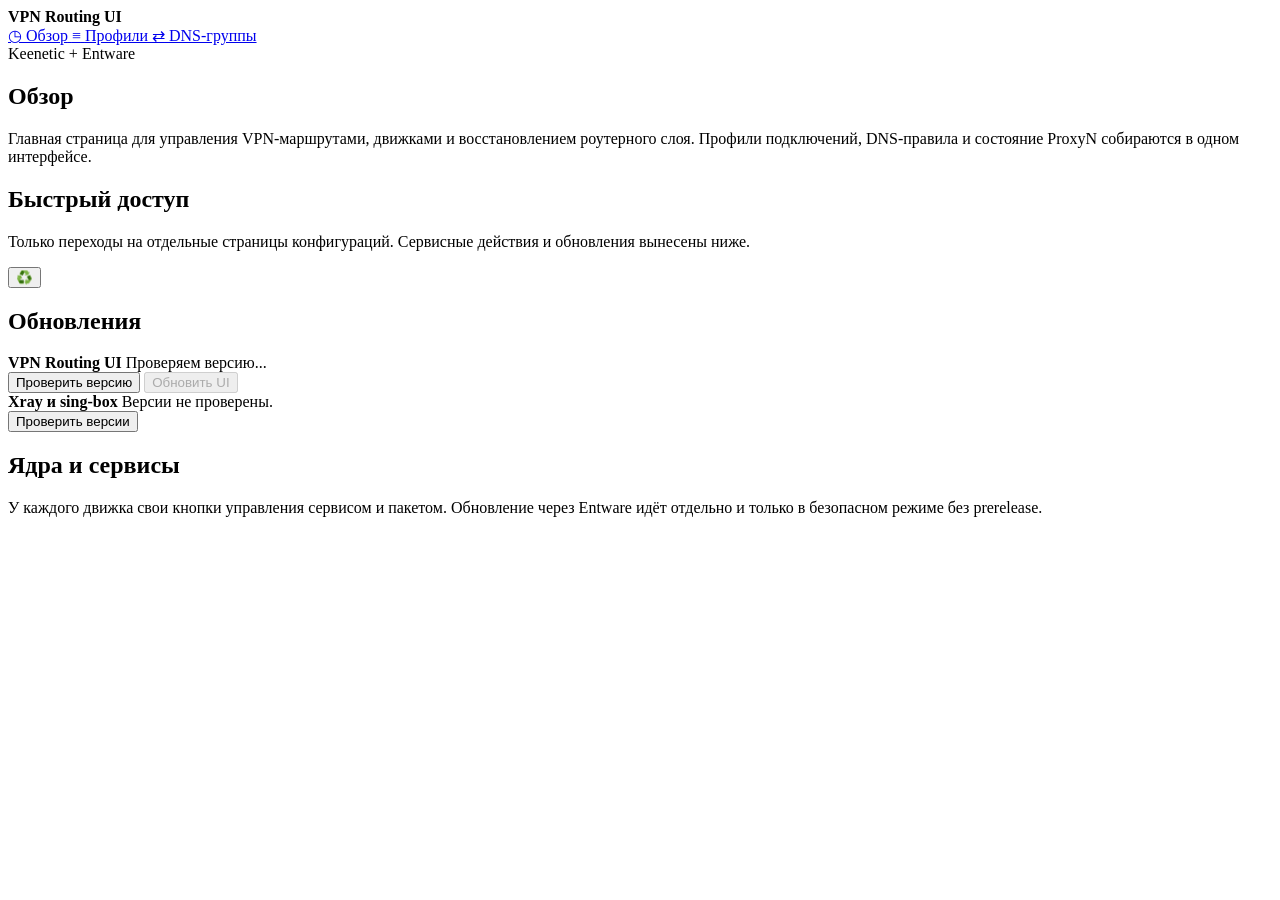
==== shell/www/index.html @ 31c5899c "Redesign DNS synchronization page" ====
<!DOCTYPE html>
<html lang="ru">
<head>
  <meta charset="UTF-8">
  <meta http-equiv="Cache-Control" content="no-store, no-cache, must-revalidate, max-age=0">
  <meta http-equiv="Pragma" content="no-cache">
  <meta http-equiv="Expires" content="0">
  <meta http-equiv="Content-Security-Policy" content="default-src 'self'; script-src 'self'; style-src 'self' 'unsafe-inline'; img-src 'self' data:; connect-src 'self'; object-src 'none'; base-uri 'self'; form-action 'self'">
  <meta name="referrer" content="no-referrer">
  <meta name="viewport" content="width=device-width, initial-scale=1">
  <title>Обзор - VPN Routing UI</title>
  <link rel="stylesheet" href="/cgi-bin/ui-asset.cgi/app.css">
</head>
<body>
  <div class="app-shell">
    <aside class="app-sidebar" aria-label="Основные разделы">
      <div class="app-sidebar-brand">
        <strong>VPN Routing UI</strong>
      </div>
      <nav class="app-sidebar-nav">
        <a class="side-tab active" href="/index.html" aria-current="page">
          <span class="side-tab-icon" aria-hidden="true">◷</span>
          <span>Обзор</span>
        </a>
        <a class="side-tab" href="/profiles.html">
          <span class="side-tab-icon" aria-hidden="true">≡</span>
          <span>Профили</span>
        </a>
        <a class="side-tab" href="/dns-sync.html">
          <span class="side-tab-icon" aria-hidden="true">⇄</span>
          <span>DNS-группы</span>
        </a>
      </nav>
      <div class="app-sidebar-foot">Keenetic + Entware</div>
    </aside>

    <main class="page">
    <section class="hero">
      <h1>Обзор</h1>
      <p>
        Главная страница для управления VPN-маршрутами, движками и восстановлением роутерного слоя. Профили подключений,
        DNS-правила и состояние <span class="inline-code">ProxyN</span> собираются в одном интерфейсе.
      </p>
    </section>

    <div id="banner" class="banner"></div>

    <section class="panel">
      <div class="toolbar">
        <div>
          <h2>Быстрый доступ</h2>
          <p class="hint">
            Только переходы на отдельные страницы конфигураций. Сервисные действия и обновления вынесены ниже.
          </p>
        </div>
        <div class="toolbar-right">
          <button id="reloadBtn" class="refresh-button" type="button" aria-label="Перечитать состояние" title="Перечитать состояние">♻️</button>
        </div>
      </div>
      <div id="quickGrid" class="grid two quick-grid"></div>
    </section>

    <section class="panel updates-panel">
      <div class="toolbar">
        <div>
          <h2>Обновления</h2>
        </div>
      </div>
      <div class="update-list">
        <div class="update-line">
          <div class="update-line-main">
            <strong>VPN Routing UI</strong>
            <span id="uiUpdateInfo" class="update-line-status" aria-live="polite">Проверяем версию...</span>
          </div>
          <div class="update-line-actions">
            <button id="checkUiUpdateBtn" class="secondary" type="button">Проверить версию</button>
            <button id="updateUiBtn" class="info" type="button" disabled>Обновить UI</button>
          </div>
        </div>
        <div class="update-line">
          <div class="update-line-main">
            <strong>Xray и sing-box</strong>
            <span id="engineUpdateInfo" class="update-line-status" aria-live="polite">Версии не проверены.</span>
          </div>
          <div class="update-line-actions">
            <button id="checkUpdatesBtn" class="secondary" type="button">Проверить версии</button>
          </div>
        </div>
      </div>
    </section>

    <section class="panel">
      <div class="toolbar">
        <div>
          <h2>Ядра и сервисы</h2>
          <p class="hint">
            У каждого движка свои кнопки управления сервисом и пакетом. Обновление через Entware идёт отдельно и только в безопасном режиме без prerelease.
          </p>
        </div>
      </div>
      <div id="statusRows" class="engine-rows"></div>
    </section>
    </main>
  </div>

  <script src="/cgi-bin/ui-asset.cgi/system-health-widget.js"></script>
  <script src="/cgi-bin/ui-asset.cgi/root.js"></script>
</body>
</html>
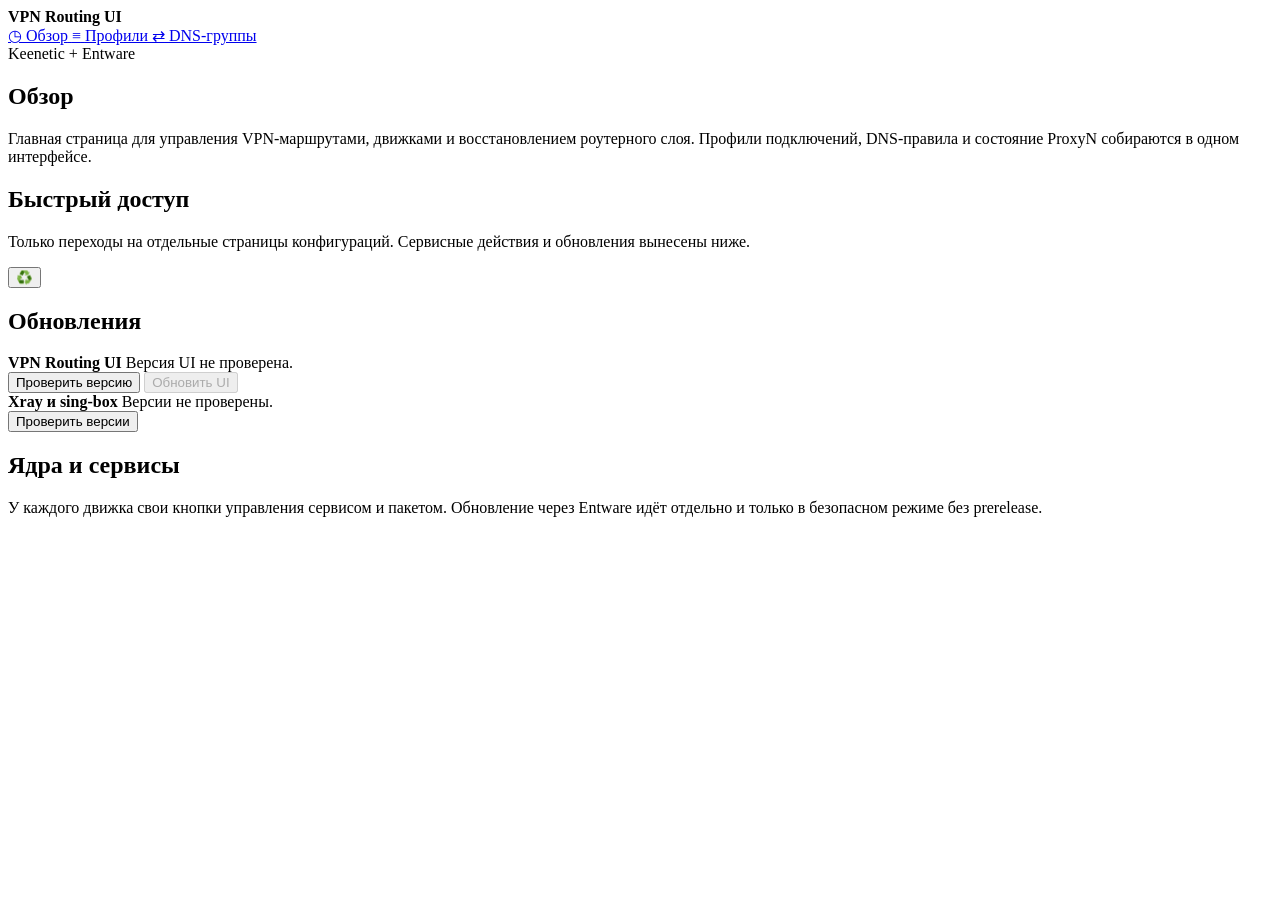
==== commit 88e37235: "Make router checks manual" ====
--- a/shell/www/index.html
+++ b/shell/www/index.html
@@ -70,7 +70,7 @@
         <div class="update-line">
           <div class="update-line-main">
             <strong>VPN Routing UI</strong>
-            <span id="uiUpdateInfo" class="update-line-status" aria-live="polite">Проверяем версию...</span>
+            <span id="uiUpdateInfo" class="update-line-status" aria-live="polite">Версия UI не проверена.</span>
           </div>
           <div class="update-line-actions">
             <button id="checkUiUpdateBtn" class="secondary" type="button">Проверить версию</button>
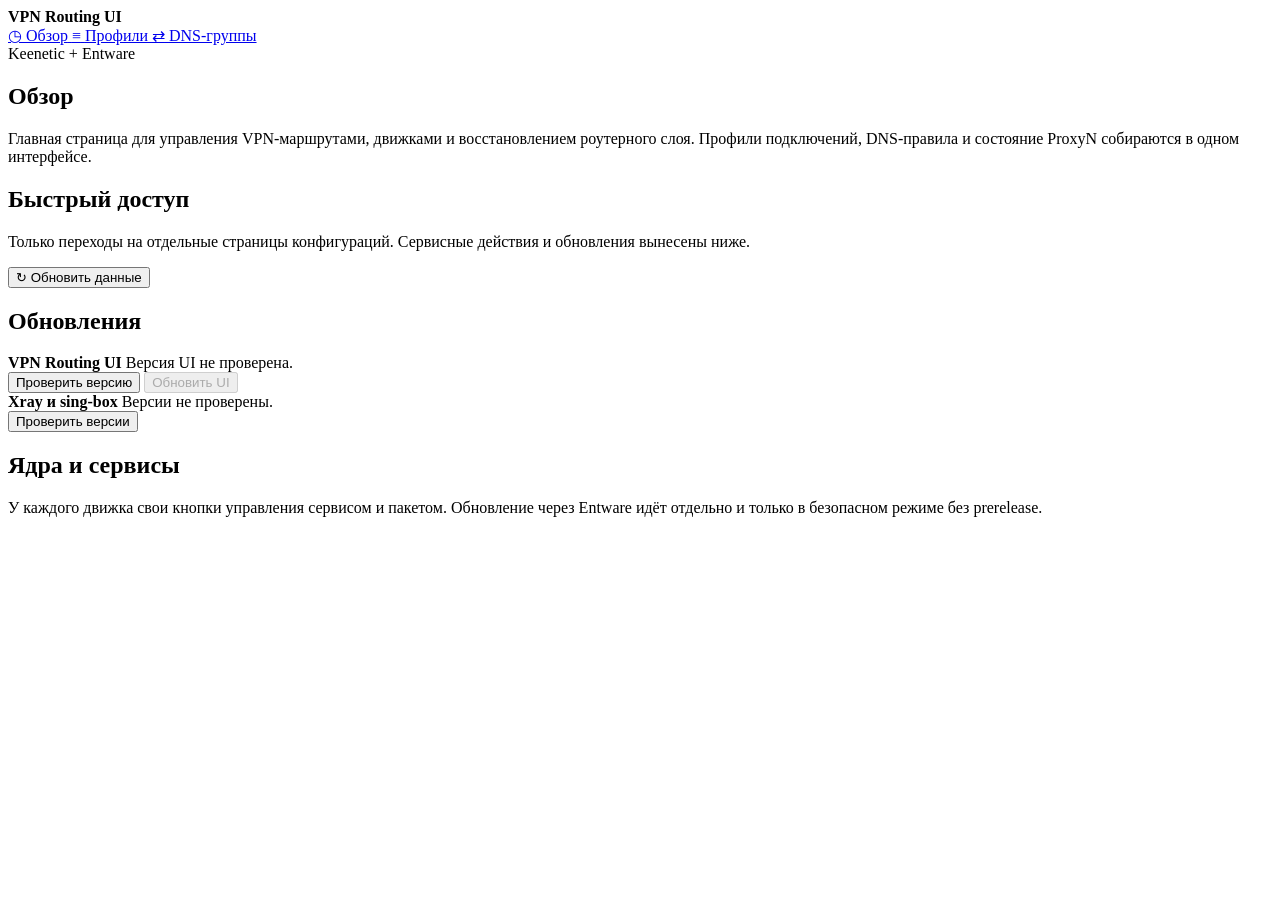
==== commit 381e0791: "Clarify manual refresh actions" ====
--- a/shell/www/index.html
+++ b/shell/www/index.html
@@ -54,7 +54,10 @@
           </p>
         </div>
         <div class="toolbar-right">
-          <button id="reloadBtn" class="refresh-button" type="button" aria-label="Перечитать состояние" title="Перечитать состояние">♻️</button>
+          <button id="reloadBtn" class="refresh-button refresh-button-labeled" type="button" aria-label="Обновить данные обзора" title="Обновить данные обзора" aria-busy="false" data-idle-label="Обновить данные" data-loading-label="Обновляем...">
+            <span class="refresh-button-icon" aria-hidden="true">↻</span>
+            <span data-refresh-text>Обновить данные</span>
+          </button>
         </div>
       </div>
       <div id="quickGrid" class="grid two quick-grid"></div>
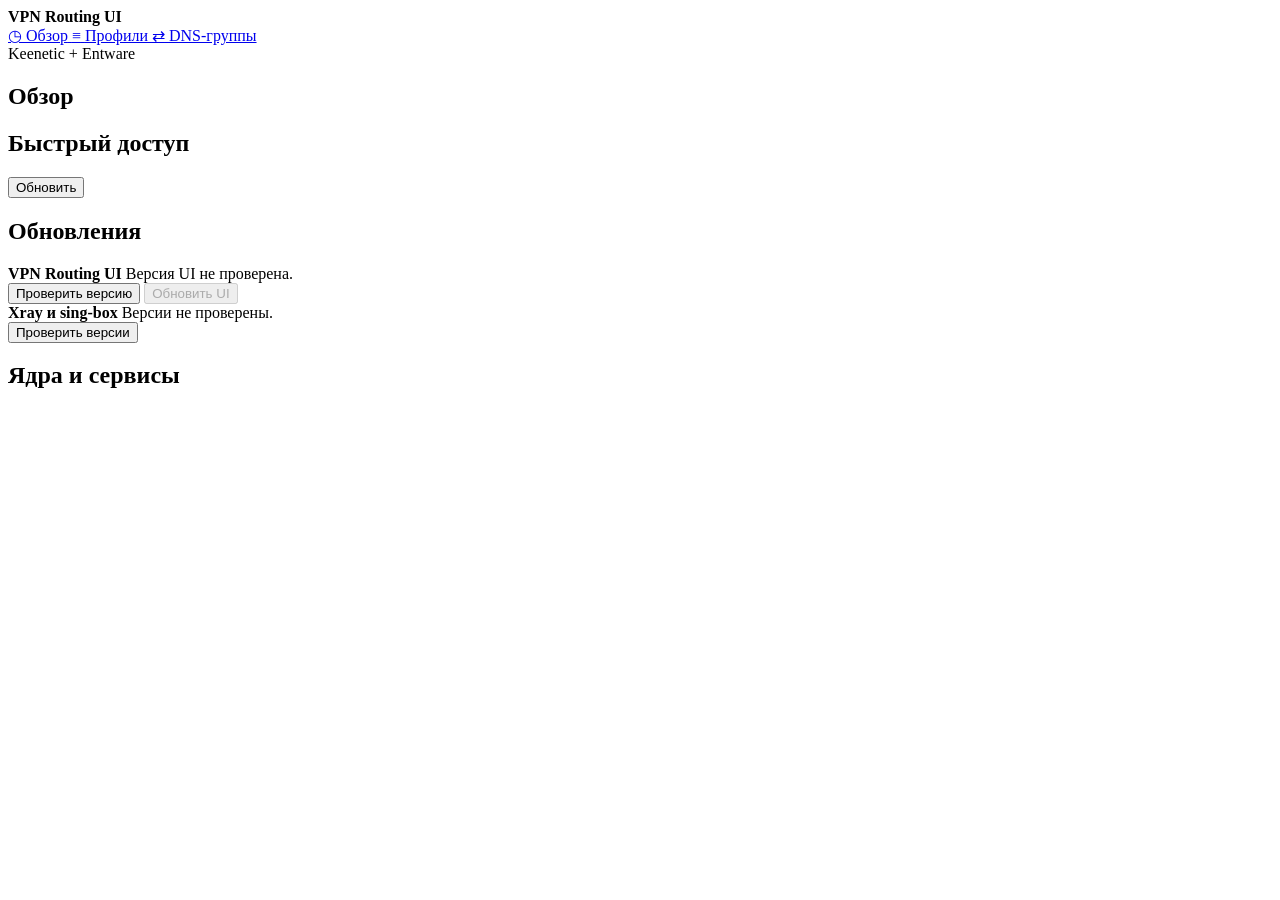
==== commit d15bad1c: "Improve profile editing and router UI Preserve names from imported keys and fix escaped Keenetic des" ====
--- a/shell/www/index.html
+++ b/shell/www/index.html
@@ -37,10 +37,6 @@
     <main class="page">
     <section class="hero">
       <h1>Обзор</h1>
-      <p>
-        Главная страница для управления VPN-маршрутами, движками и восстановлением роутерного слоя. Профили подключений,
-        DNS-правила и состояние <span class="inline-code">ProxyN</span> собираются в одном интерфейсе.
-      </p>
     </section>
 
     <div id="banner" class="banner"></div>
@@ -49,14 +45,10 @@
       <div class="toolbar">
         <div>
           <h2>Быстрый доступ</h2>
-          <p class="hint">
-            Только переходы на отдельные страницы конфигураций. Сервисные действия и обновления вынесены ниже.
-          </p>
         </div>
         <div class="toolbar-right">
-          <button id="reloadBtn" class="refresh-button refresh-button-labeled" type="button" aria-label="Обновить данные обзора" title="Обновить данные обзора" aria-busy="false" data-idle-label="Обновить данные" data-loading-label="Обновляем...">
-            <span class="refresh-button-icon" aria-hidden="true">↻</span>
-            <span data-refresh-text>Обновить данные</span>
+          <button id="reloadBtn" class="refresh-button" type="button" aria-label="Обновить данные обзора" title="Перечитать профили и состояние сервисов с роутера" aria-busy="false" data-loading-label="Обновляем...">
+            <span data-refresh-text>Обновить</span>
           </button>
         </div>
       </div>
@@ -76,8 +68,8 @@
             <span id="uiUpdateInfo" class="update-line-status" aria-live="polite">Версия UI не проверена.</span>
           </div>
           <div class="update-line-actions">
-            <button id="checkUiUpdateBtn" class="secondary" type="button">Проверить версию</button>
-            <button id="updateUiBtn" class="info" type="button" disabled>Обновить UI</button>
+            <button id="checkUiUpdateBtn" class="secondary" type="button" title="Сравнить установленную версию интерфейса с версией в GitHub">Проверить версию</button>
+            <button id="updateUiBtn" class="info" type="button" title="Сначала нажмите «Проверить версию»" disabled>Обновить UI</button>
           </div>
         </div>
         <div class="update-line">
@@ -86,7 +78,7 @@
             <span id="engineUpdateInfo" class="update-line-status" aria-live="polite">Версии не проверены.</span>
           </div>
           <div class="update-line-actions">
-            <button id="checkUpdatesBtn" class="secondary" type="button">Проверить версии</button>
+            <button id="checkUpdatesBtn" class="secondary" type="button" title="Проверить доступные версии Xray и sing-box в Entware и GitHub">Проверить версии</button>
           </div>
         </div>
       </div>
@@ -96,9 +88,6 @@
       <div class="toolbar">
         <div>
           <h2>Ядра и сервисы</h2>
-          <p class="hint">
-            У каждого движка свои кнопки управления сервисом и пакетом. Обновление через Entware идёт отдельно и только в безопасном режиме без prerelease.
-          </p>
         </div>
       </div>
       <div id="statusRows" class="engine-rows"></div>
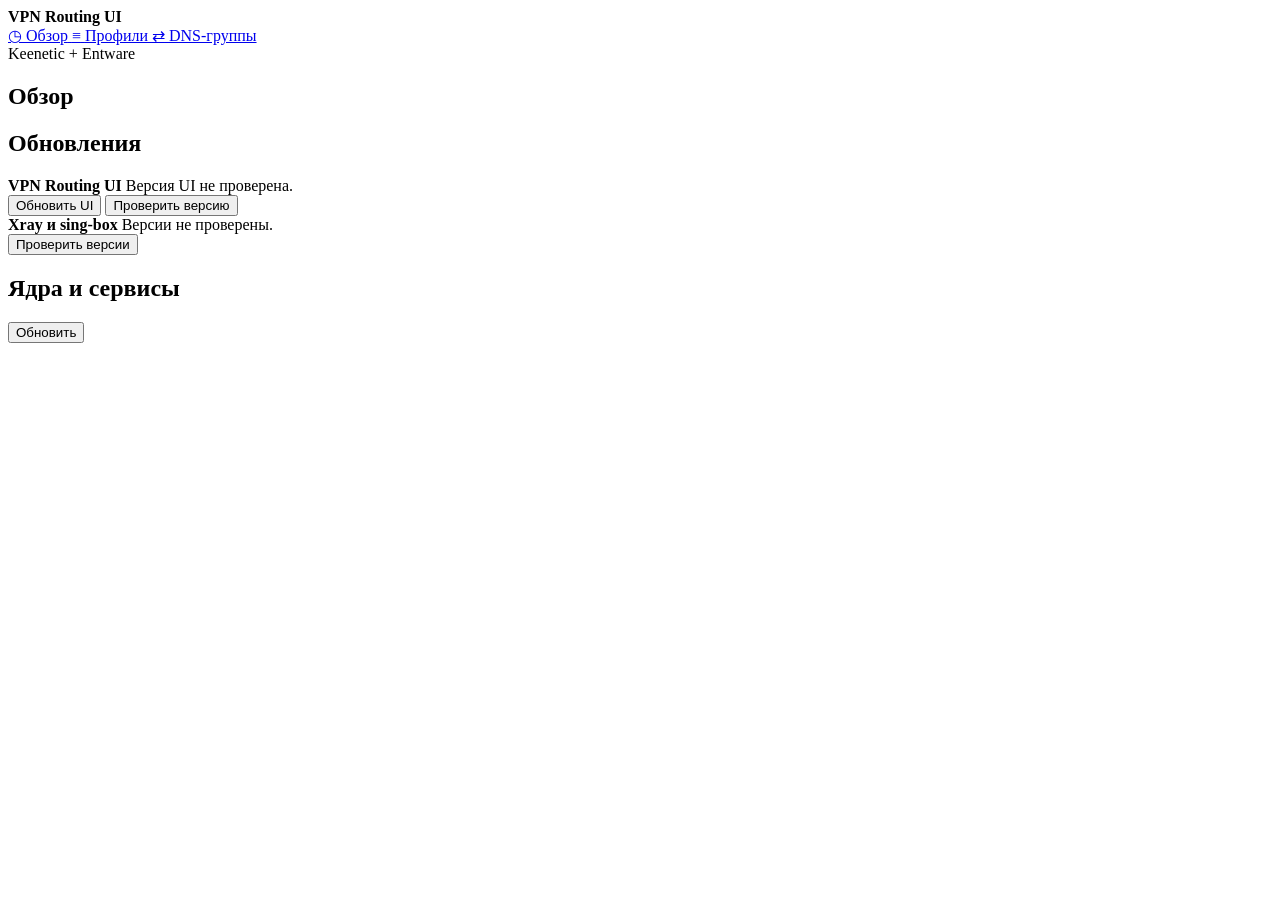
==== commit 7a55e094: "Streamline the router overview Group update and service actions, keep the UI update visible, and put" ====
--- a/shell/www/index.html
+++ b/shell/www/index.html
@@ -12,7 +12,7 @@
   <link rel="stylesheet" href="/cgi-bin/ui-asset.cgi/app.css">
 </head>
 <body>
-  <div class="app-shell">
+  <div class="app-shell overview-page-shell">
     <aside class="app-sidebar" aria-label="Основные разделы">
       <div class="app-sidebar-brand">
         <strong>VPN Routing UI</strong>
@@ -34,64 +34,53 @@
       <div class="app-sidebar-foot">Keenetic + Entware</div>
     </aside>
 
-    <main class="page">
+    <main class="page overview-page">
     <section class="hero">
       <h1>Обзор</h1>
+      <div id="overviewStatusLine" class="overview-status-line" aria-label="Краткий статус" hidden></div>
     </section>
 
     <div id="banner" class="banner"></div>
 
-    <section class="panel">
-      <div class="toolbar">
-        <div>
-          <h2>Быстрый доступ</h2>
-        </div>
-        <div class="toolbar-right">
-          <button id="reloadBtn" class="refresh-button" type="button" aria-label="Обновить данные обзора" title="Перечитать профили и состояние сервисов с роутера" aria-busy="false" data-loading-label="Обновляем...">
-            <span data-refresh-text>Обновить</span>
-          </button>
-        </div>
-      </div>
-      <div id="quickGrid" class="grid two quick-grid"></div>
-    </section>
-
-    <section class="panel updates-panel">
-      <div class="toolbar">
-        <div>
+    <div class="overview-management">
+      <section class="panel">
+        <div class="toolbar">
           <h2>Обновления</h2>
         </div>
-      </div>
-      <div class="update-list">
-        <div class="update-line">
-          <div class="update-line-main">
-            <strong>VPN Routing UI</strong>
-            <span id="uiUpdateInfo" class="update-line-status" aria-live="polite">Версия UI не проверена.</span>
+        <div class="update-list">
+          <div class="update-line">
+            <div class="update-line-main">
+              <strong>VPN Routing UI</strong>
+              <span id="uiUpdateInfo" class="update-line-status" aria-live="polite">Версия UI не проверена.</span>
+            </div>
+            <div class="update-line-actions">
+              <button id="updateUiBtn" class="info" type="button" title="Проверить GitHub и предложить установить доступную версию интерфейса">Обновить UI</button>
+              <button id="checkUiUpdateBtn" class="secondary" type="button" title="Сравнить установленную версию интерфейса с версией в GitHub">Проверить версию</button>
+            </div>
           </div>
-          <div class="update-line-actions">
-            <button id="checkUiUpdateBtn" class="secondary" type="button" title="Сравнить установленную версию интерфейса с версией в GitHub">Проверить версию</button>
-            <button id="updateUiBtn" class="info" type="button" title="Сначала нажмите «Проверить версию»" disabled>Обновить UI</button>
+          <div class="update-line">
+            <div class="update-line-main">
+              <strong>Xray и sing-box</strong>
+              <span id="engineUpdateInfo" class="update-line-status" aria-live="polite">Версии не проверены.</span>
+            </div>
+            <div class="update-line-actions">
+              <button id="checkUpdatesBtn" class="secondary" type="button" title="Проверить доступные версии Xray и sing-box в Entware и GitHub">Проверить версии</button>
+            </div>
           </div>
         </div>
-        <div class="update-line">
-          <div class="update-line-main">
-            <strong>Xray и sing-box</strong>
-            <span id="engineUpdateInfo" class="update-line-status" aria-live="polite">Версии не проверены.</span>
-          </div>
-          <div class="update-line-actions">
-            <button id="checkUpdatesBtn" class="secondary" type="button" title="Проверить доступные версии Xray и sing-box в Entware и GitHub">Проверить версии</button>
+      </section>
+      <section class="panel overview-services">
+        <div class="toolbar">
+          <h2>Ядра и сервисы</h2>
+          <div class="toolbar-right">
+            <button id="reloadBtn" class="refresh-button" type="button" aria-label="Обновить состояние движков" title="Перечитать состояние движков с роутера" aria-busy="false" data-loading-label="Обновляем...">
+              <span data-refresh-text>Обновить</span>
+            </button>
           </div>
         </div>
-      </div>
-    </section>
-
-    <section class="panel">
-      <div class="toolbar">
-        <div>
-          <h2>Ядра и сервисы</h2>
-        </div>
-      </div>
-      <div id="statusRows" class="engine-rows"></div>
-    </section>
+        <div id="statusRows" class="engine-rows"></div>
+      </section>
+    </div>
     </main>
   </div>
 
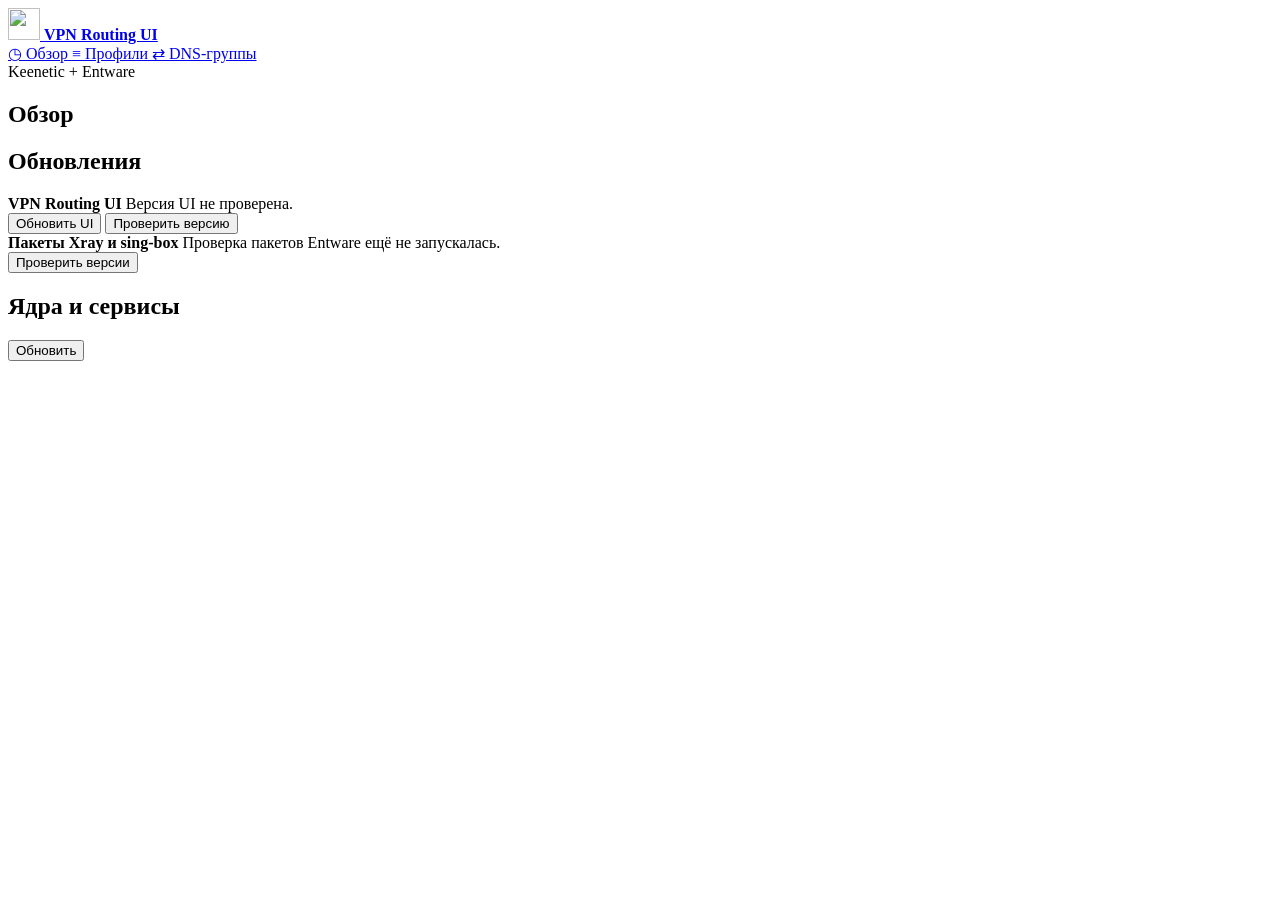
==== commit 2d101797: "Clarify engine update labels and add project branding Distinguish installed engines, Entware package" ====
--- a/shell/www/index.html
+++ b/shell/www/index.html
@@ -9,14 +9,16 @@
   <meta name="referrer" content="no-referrer">
   <meta name="viewport" content="width=device-width, initial-scale=1">
   <title>Обзор - VPN Routing UI</title>
+  <link rel="icon" type="image/svg+xml" href="/cgi-bin/ui-asset.cgi/logo.svg">
   <link rel="stylesheet" href="/cgi-bin/ui-asset.cgi/app.css">
 </head>
 <body>
   <div class="app-shell overview-page-shell">
     <aside class="app-sidebar" aria-label="Основные разделы">
-      <div class="app-sidebar-brand">
+      <a class="app-sidebar-brand" href="/index.html" title="Открыть обзор VPN Routing UI">
+        <img src="/cgi-bin/ui-asset.cgi/logo.svg" width="32" height="32" alt="">
         <strong>VPN Routing UI</strong>
-      </div>
+      </a>
       <nav class="app-sidebar-nav">
         <a class="side-tab active" href="/index.html" aria-current="page">
           <span class="side-tab-icon" aria-hidden="true">◷</span>
@@ -60,8 +62,8 @@
           </div>
           <div class="update-line">
             <div class="update-line-main">
-              <strong>Xray и sing-box</strong>
-              <span id="engineUpdateInfo" class="update-line-status" aria-live="polite">Версии не проверены.</span>
+              <strong>Пакеты Xray и sing-box</strong>
+              <span id="engineUpdateInfo" class="update-line-status" aria-live="polite">Проверка пакетов Entware ещё не запускалась.</span>
             </div>
             <div class="update-line-actions">
               <button id="checkUpdatesBtn" class="secondary" type="button" title="Проверить доступные версии Xray и sing-box в Entware и GitHub">Проверить версии</button>
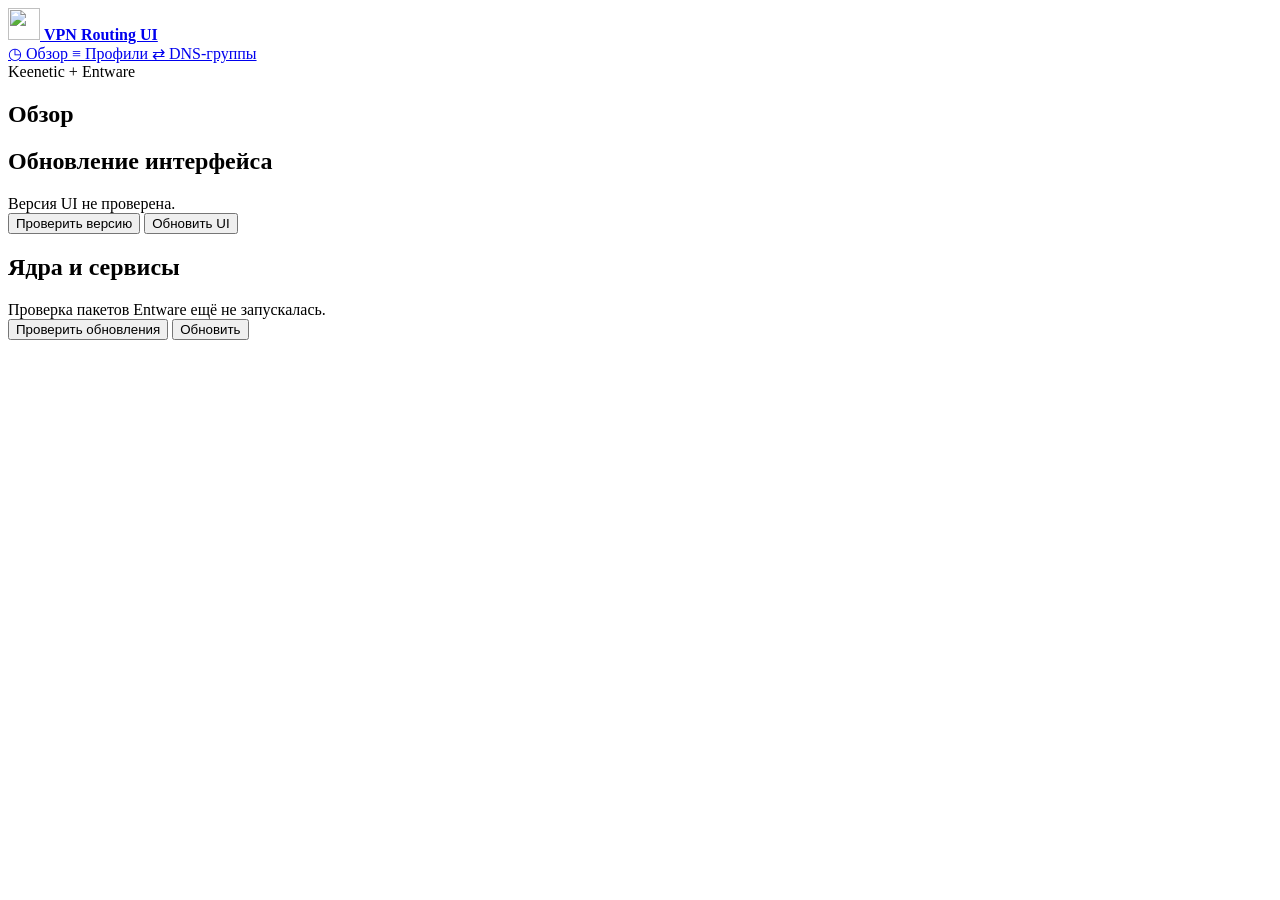
==== commit c27971b4: "Group overview update controls and document MIPS history" ====
--- a/shell/www/index.html
+++ b/shell/www/index.html
@@ -44,45 +44,34 @@
 
     <div id="banner" class="banner"></div>
 
-    <div class="overview-management">
-      <section class="panel">
-        <div class="toolbar">
-          <h2>Обновления</h2>
+    <section class="panel overview-ui-update">
+      <div class="toolbar">
+        <div class="update-line-main">
+          <h2>Обновление интерфейса</h2>
+          <span id="uiUpdateInfo" class="update-line-status" aria-live="polite">Версия UI не проверена.</span>
         </div>
-        <div class="update-list">
-          <div class="update-line">
-            <div class="update-line-main">
-              <strong>VPN Routing UI</strong>
-              <span id="uiUpdateInfo" class="update-line-status" aria-live="polite">Версия UI не проверена.</span>
-            </div>
-            <div class="update-line-actions">
-              <button id="updateUiBtn" class="info" type="button" title="Проверить GitHub и предложить установить доступную версию интерфейса">Обновить UI</button>
-              <button id="checkUiUpdateBtn" class="secondary" type="button" title="Сравнить установленную версию интерфейса с версией в GitHub">Проверить версию</button>
-            </div>
-          </div>
-          <div class="update-line">
-            <div class="update-line-main">
-              <strong>Пакеты Xray и sing-box</strong>
-              <span id="engineUpdateInfo" class="update-line-status" aria-live="polite">Проверка пакетов Entware ещё не запускалась.</span>
-            </div>
-            <div class="update-line-actions">
-              <button id="checkUpdatesBtn" class="secondary" type="button" title="Проверить доступные версии Xray и sing-box в Entware и GitHub">Проверить версии</button>
-            </div>
-          </div>
+        <div class="toolbar-right">
+          <button id="checkUiUpdateBtn" class="secondary" type="button" title="Сравнить установленную версию интерфейса с версией в GitHub">Проверить версию</button>
+          <button id="updateUiBtn" class="info" type="button" title="Проверить GitHub и предложить установить доступную версию интерфейса">Обновить UI</button>
         </div>
-      </section>
-      <section class="panel overview-services">
-        <div class="toolbar">
+      </div>
+    </section>
+
+    <section class="panel overview-services">
+      <div class="toolbar">
+        <div class="update-line-main">
           <h2>Ядра и сервисы</h2>
-          <div class="toolbar-right">
-            <button id="reloadBtn" class="refresh-button" type="button" aria-label="Обновить состояние движков" title="Перечитать состояние движков с роутера" aria-busy="false" data-loading-label="Обновляем...">
-              <span data-refresh-text>Обновить</span>
-            </button>
-          </div>
+          <span id="engineUpdateInfo" class="update-line-status" aria-live="polite">Проверка пакетов Entware ещё не запускалась.</span>
         </div>
-        <div id="statusRows" class="engine-rows"></div>
-      </section>
-    </div>
+        <div class="toolbar-right">
+          <button id="checkUpdatesBtn" class="secondary" type="button" title="Проверить доступные версии Xray и sing-box в Entware и GitHub">Проверить обновления</button>
+          <button id="reloadBtn" class="refresh-button" type="button" aria-label="Обновить состояние движков" title="Перечитать состояние движков с роутера" aria-busy="false" data-loading-label="Обновляем...">
+            <span data-refresh-text>Обновить</span>
+          </button>
+        </div>
+      </div>
+      <div id="statusRows" class="engine-rows"></div>
+    </section>
     </main>
   </div>
 
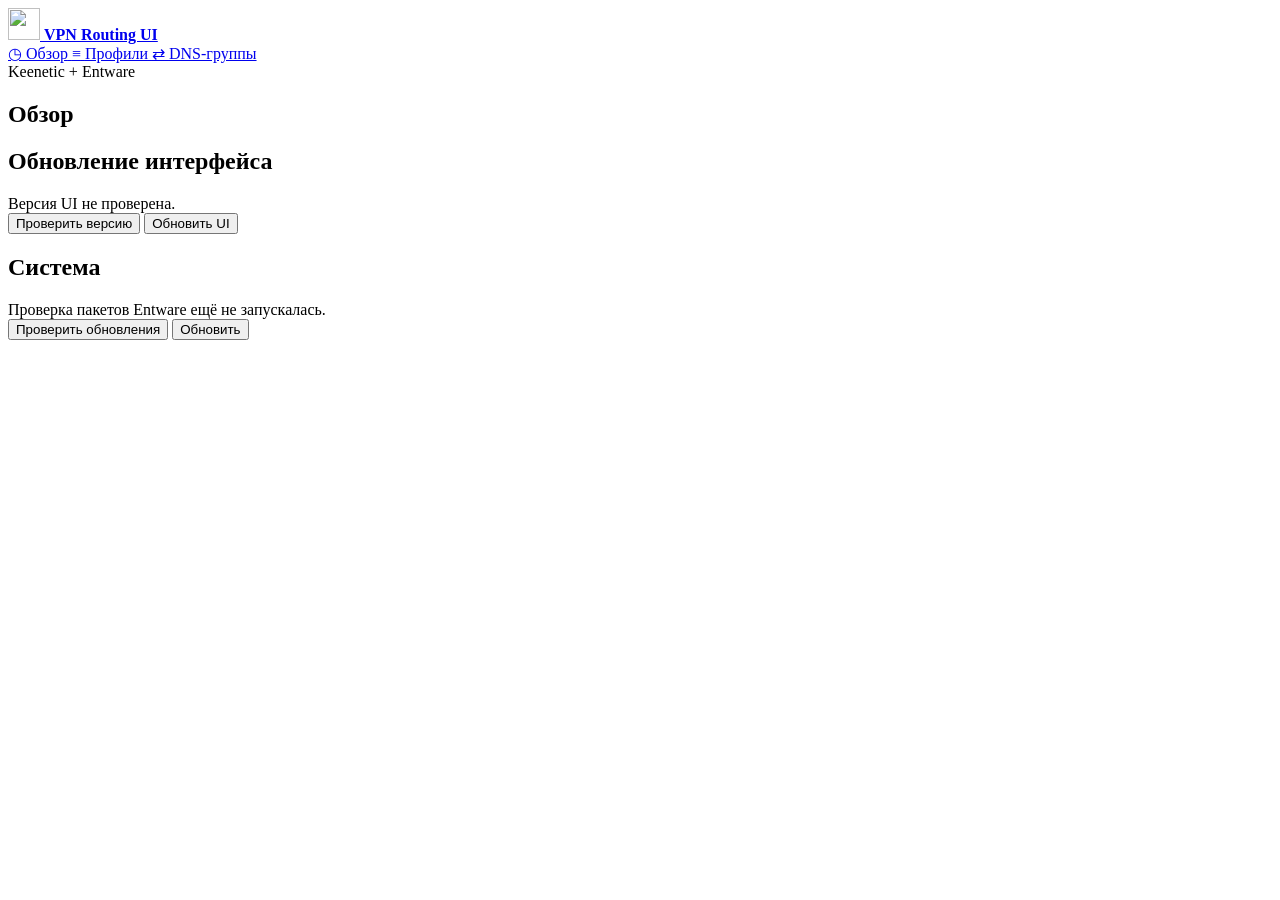
==== commit 6f5e3555: "Consolidate system and reset controls on Overview" ====
--- a/shell/www/index.html
+++ b/shell/www/index.html
@@ -60,12 +60,12 @@
     <section class="panel overview-services">
       <div class="toolbar">
         <div class="update-line-main">
-          <h2>Ядра и сервисы</h2>
+          <h2>Система</h2>
           <span id="engineUpdateInfo" class="update-line-status" aria-live="polite">Проверка пакетов Entware ещё не запускалась.</span>
         </div>
         <div class="toolbar-right">
           <button id="checkUpdatesBtn" class="secondary" type="button" title="Проверить доступные версии Xray и sing-box в Entware и GitHub">Проверить обновления</button>
-          <button id="reloadBtn" class="refresh-button" type="button" aria-label="Обновить состояние движков" title="Перечитать состояние движков с роутера" aria-busy="false" data-loading-label="Обновляем...">
+          <button id="reloadBtn" class="refresh-button" type="button" aria-label="Обновить состояние системы" title="Перечитать состояние ядер, профилей и DNS-маршрутов" aria-busy="false" data-loading-label="Обновляем...">
             <span data-refresh-text>Обновить</span>
           </button>
         </div>
